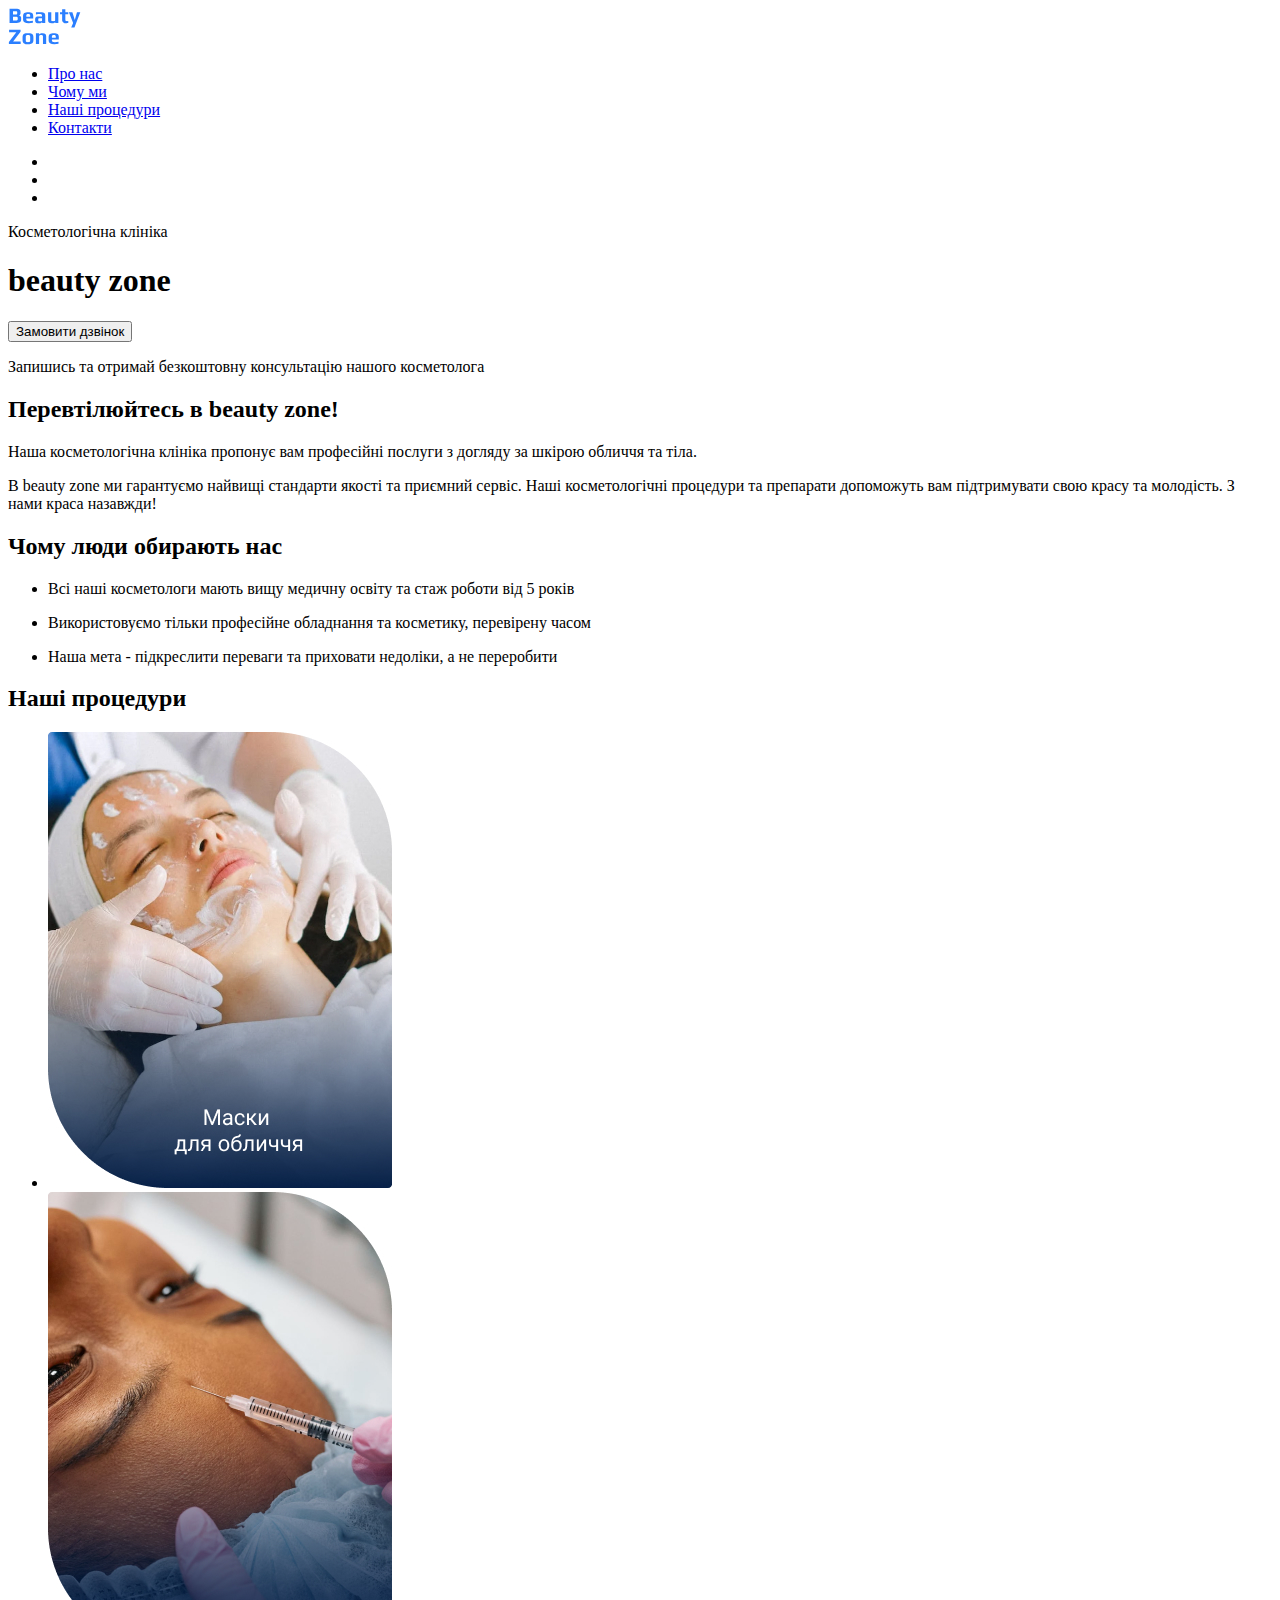
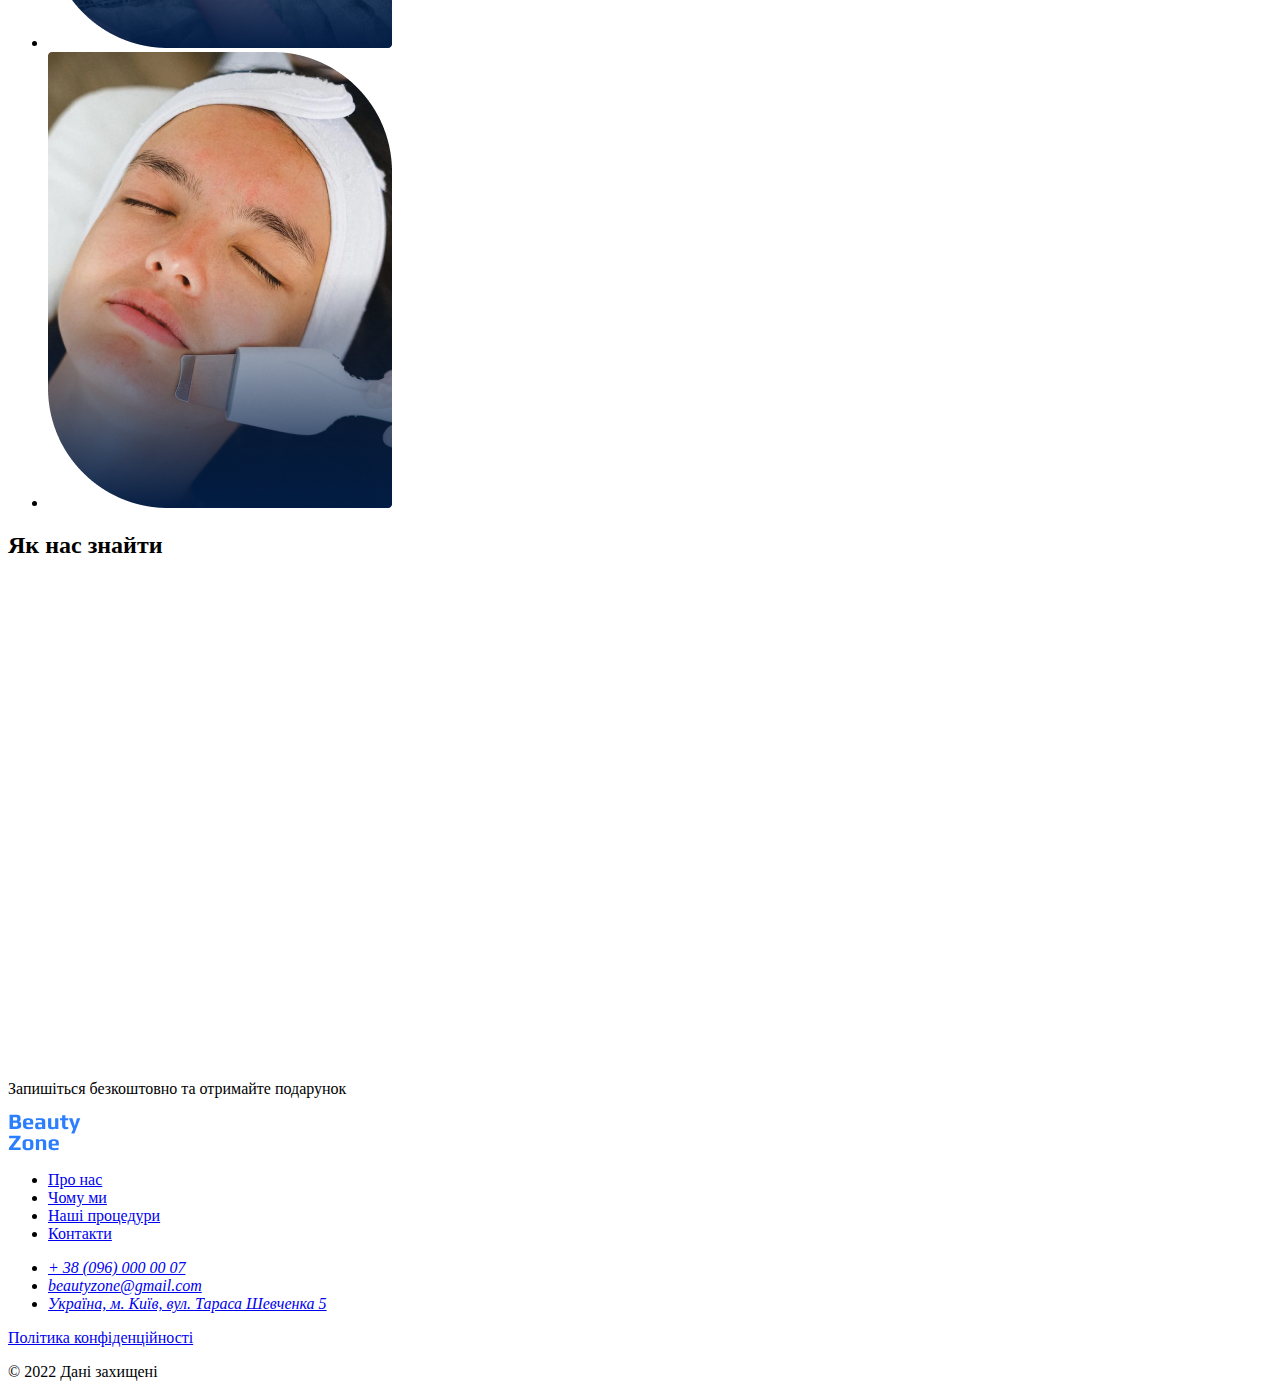
==== Beauty zone.html @ 96391a67 "Markup created" ====
<!DOCTYPE html>
<html lang="uk">
  <head>
    <meta charset="UTF-8" />
    <meta name="viewport" content="width=device-width, initial-scale=1.0" />
    <title>Beauty Zone</title>
  </head>
  <body>
    <header >
      <nav>
        <a href="/Beauty zone.html">
          <img src="./images/logo.svg" alt="Logo" />
        </a>
        <ul>
          <li><a href="#about_us-section">Про нас</a></li>
          <li><a href="#why_us-section">Чому ми</a></li>
          <li><a href="#procedures-section">Наші процедури</a></li>
          <li><a href="#contact-section">Контакти</a></li>
        </ul>
      </nav>
      <ul>
        <li><a href="#"></a></li>
        <!--logo tel-->
        <li><a href="#"></a></li>
        <!--logo facebook-->
        <li><a href="#"></a></li>
        <!--logo instagram-->
      </ul>
    </header>
    <main>
      <section>
        <p>Косметологічна клініка</p>
        <h1>beauty zone</h1>
        <button type="button">Замовити дзвінок</button>
        <p>Запишись та отримай безкоштовну консультацію нашого косметолога</p>
      </section>
      <section id="about_us-section">
        <h2>Перевтілюйтесь в <span>beauty zone!</span></h2>
        <p>
          Наша косметологічна клініка пропонує вам професійні послуги з догляду
          за шкірою обличчя та тіла.
        </p>
        <p>
          B <span>beauty zone</span> ми гарантуємо найвищі стандарти якості та
          приємний сервіс. Наші косметологічні процедури та препарати допоможуть
          вам підтримувати свою красу та молодість. З нами краса назавжди!
        </p>
      </section>
      <section id="why_us-section">
        <h2>Чому люди обирають нас</h2>
        <ul>
          <li>
            <p>
              Всі наші косметологи мають вищу медичну освіту та стаж роботи від
              5 років
            </p>
          </li>
          <li>
            <p>
              Використовуємо тільки професійне обладнання та косметику,
              перевірену часом
            </p>
          </li>
          <li>
            <p>
              Наша мета - підкреслити переваги та приховати недоліки, а не
              переробити
            </p>
          </li>
        </ul>
      </section>
      <section id="procedures-section">
        <h2>Наші процедури</h2>
        <ul>
          <li>
            <img
              src="./images/mask-for-face.jpg"
              alt="Дівчині накладають маску на обличчя"
            />
          </li>
          <li>
            <img
              src="./images/shots-of-beauty.jpg"
              alt="Дівчині роблять уколи краси"
            />
          </li>
          <li>
            <img
              src="./images/face-massage.png"
              alt="Дівчині роблять массаж обличчя"
            />
          </li>
        </ul>
      </section>
      <section id="contact-section">
        <h2>Як нас знайти</h2>
        <iframe src="https://www.google.com/maps/embed?pb=!1m18!1m12!1m3!1d2537.475609857368!2d30.772648476064045!3d50.506716783311504!2m3!1f0!2f0!3f0!3m2!1i1024!2i768!4f13.1!3m3!1m2!1s0x40d4d97de411b701%3A0x48116b28f7f00d94!2z0LLRg9C70LjRhtGPINCi0LDRgNCw0YHQsCDQqNC10LLRh9C10L3QutCwLCA1LCDQkdGA0L7QstCw0YDQuCwg0JrQuNGX0LLRgdGM0LrQsCDQvtCx0LvQsNGB0YLRjCwg0KPQutGA0LDRl9C90LAsIDA3NDAw!5e0!3m2!1suk!2spl!4v1744116271645!5m2!1suk!2spl" width="605" height="481" style="border:0;" allowfullscreen="" loading="lazy" referrerpolicy="no-referrer-when-downgrade"></iframe>
        <p>Запишіться <span>безкоштовно</span> та отримайте подарунок</p>
        <!--forms fo contacts-->
      </section>
    </main>
    <footer>
      <nav>
        <a href="/Beauty zone.html">
          <img src="./images/logo.svg" alt="Logo" />
        </a>
        <ul>
          <li><a href="#about_us-section">Про нас</a></li>
          <li><a href="#why_us-section">Чому ми</a></li>
          <li><a href="#procedures-section">Наші процедури</a></li>
          <li><a href="#contact-section">Контакти</a></li>
        </ul>
      </nav>
      <address>
        <ul>
          <li><a href="tel:+380960000007">+ 38 (096) 000 00 07</a></li>
          <li>
            <a href="mailto:beautyzone@gmail.com">beautyzone@gmail.com</a>
          </li>
          <li>
            <a href="https://maps.app.goo.gl/SYzm7w8PMbgBX2756" target="_blank"
              >Україна, м. Київ, вул. Тараса Шевченка 5</a
            >
          </li>
        </ul>
      </address>
      <a href="#" target="_blank">Політика конфіденційності</a>
      <p>© 2022 Дані захищені</p>
    </footer>
  </body>
</html>
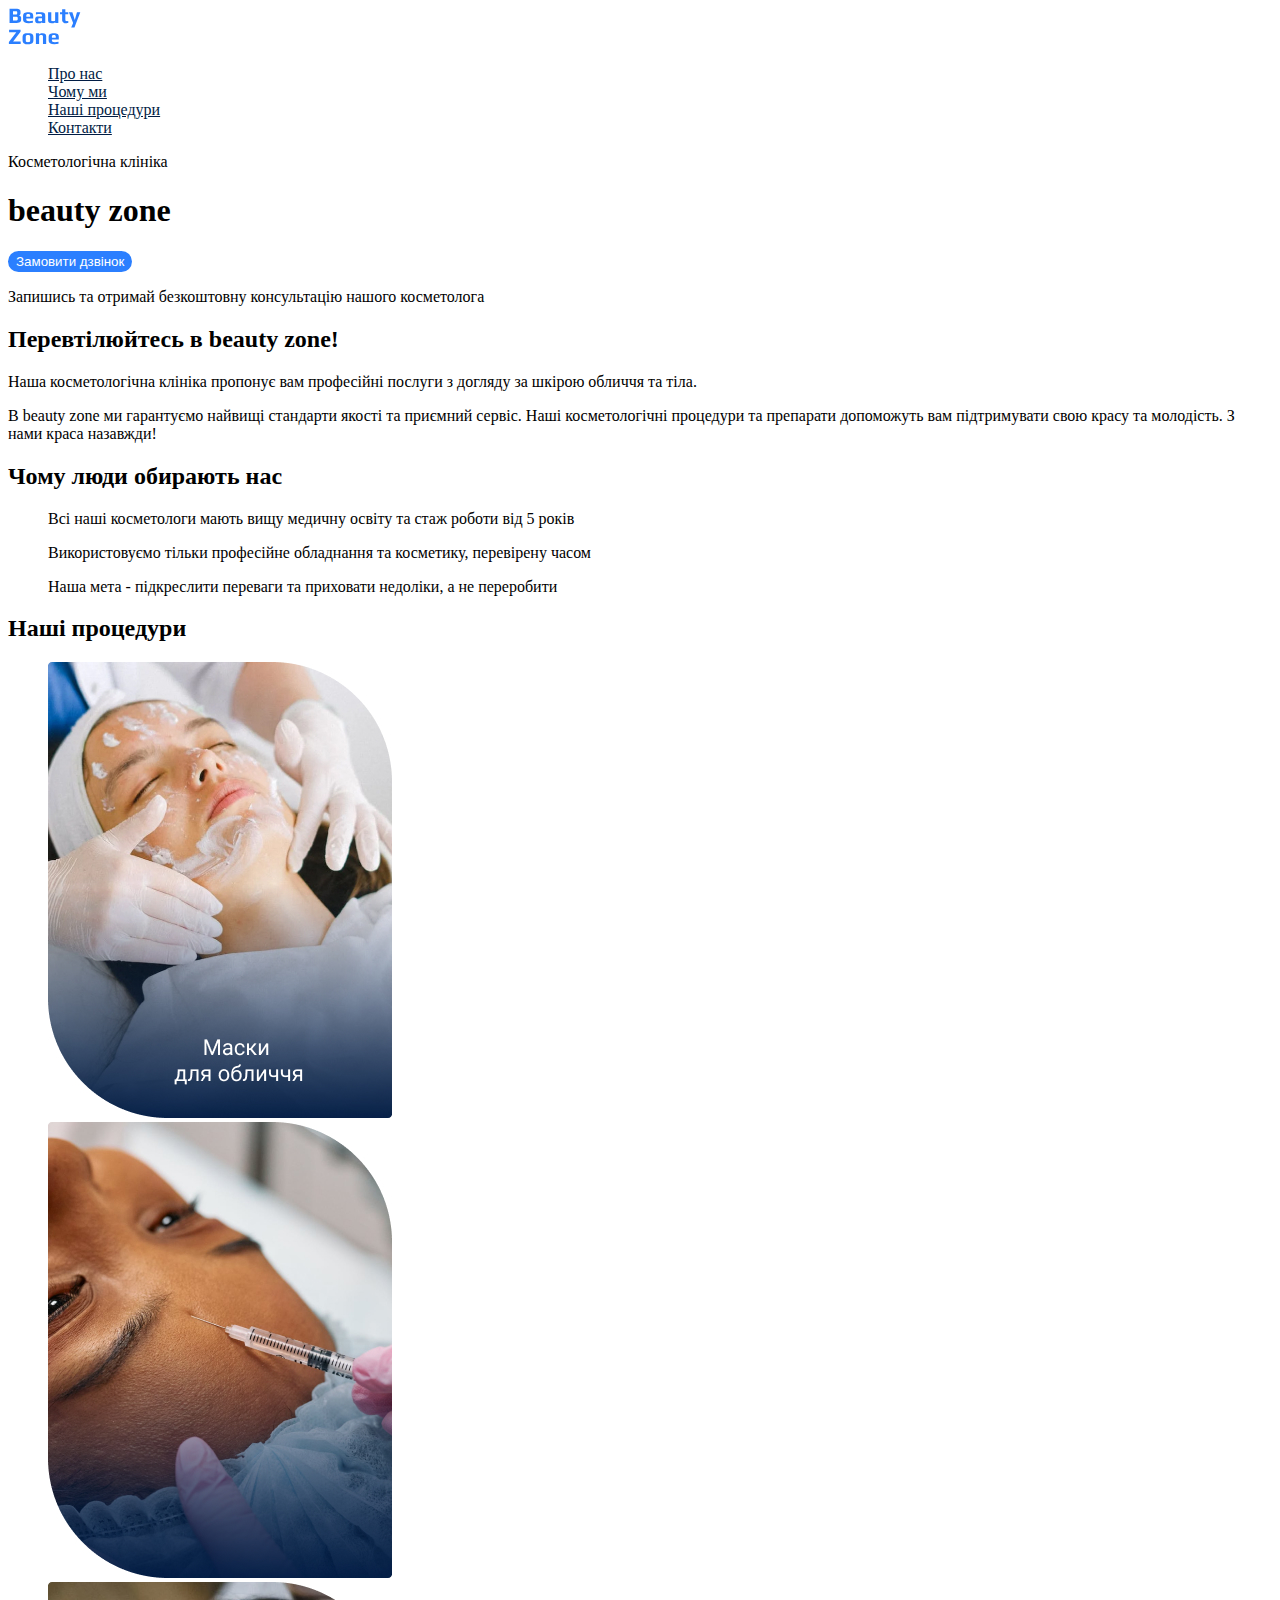
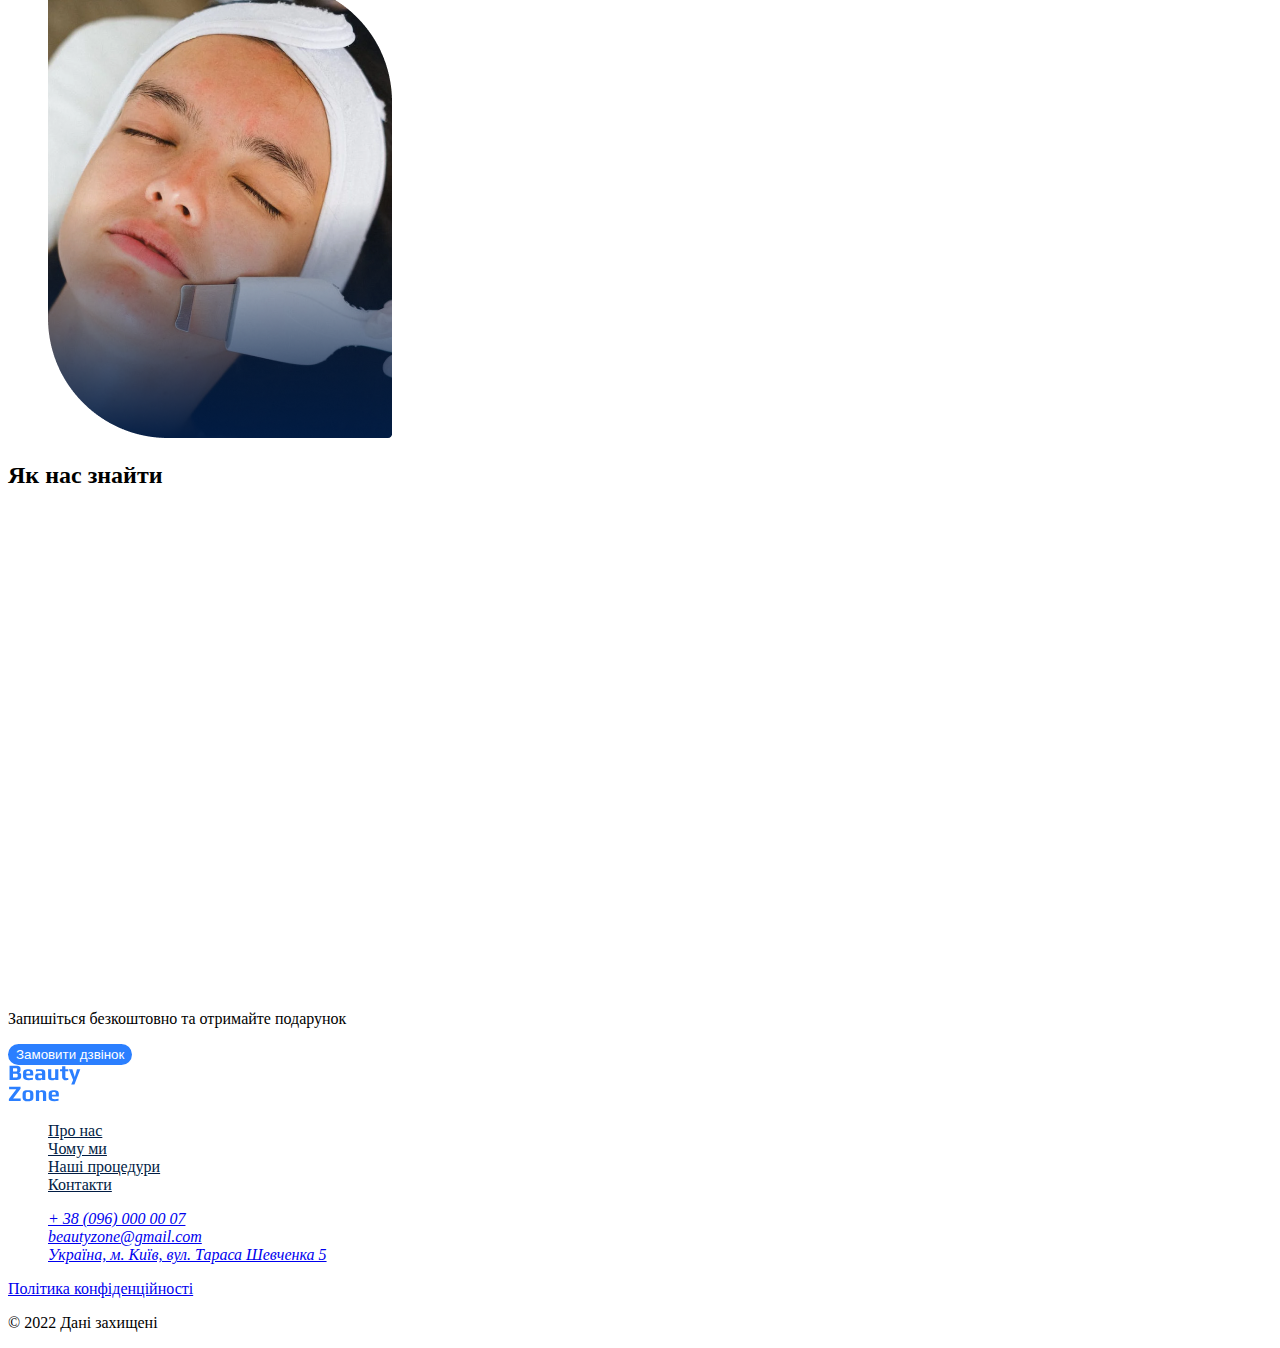
==== commit 395b2a37: "Add CSS styles for links and buttons to enhance UI" ====
--- a/Beauty zone.html
+++ b/Beauty zone.html
@@ -4,6 +4,7 @@
     <meta charset="UTF-8" />
     <meta name="viewport" content="width=device-width, initial-scale=1.0" />
     <title>Beauty Zone</title>
+    <link rel="stylesheet" href="/css/style.css">
   </head>
   <body>
     <header >
@@ -12,10 +13,10 @@
           <img src="./images/logo.svg" alt="Logo" />
         </a>
         <ul>
-          <li><a href="#about_us-section">Про нас</a></li>
-          <li><a href="#why_us-section">Чому ми</a></li>
-          <li><a href="#procedures-section">Наші процедури</a></li>
-          <li><a href="#contact-section">Контакти</a></li>
+          <li><a class="link" href="#about_us-section">Про нас</a></li>
+          <li><a class="link" href="#why_us-section">Чому ми</a></li>
+          <li><a class="link" href="#procedures-section">Наші процедури</a></li>
+          <li><a class="link" href="#contact-section">Контакти</a></li>
         </ul>
       </nav>
       <ul>
@@ -28,10 +29,10 @@
       </ul>
     </header>
     <main>
-      <section>
+      <section id="hero-section">
         <p>Косметологічна клініка</p>
         <h1>beauty zone</h1>
-        <button type="button">Замовити дзвінок</button>
+        <button class="button" type="button">Замовити дзвінок</button>
         <p>Запишись та отримай безкоштовну консультацію нашого косметолога</p>
       </section>
       <section id="about_us-section">
@@ -97,6 +98,7 @@
         <iframe src="https://www.google.com/maps/embed?pb=!1m18!1m12!1m3!1d2537.475609857368!2d30.772648476064045!3d50.506716783311504!2m3!1f0!2f0!3f0!3m2!1i1024!2i768!4f13.1!3m3!1m2!1s0x40d4d97de411b701%3A0x48116b28f7f00d94!2z0LLRg9C70LjRhtGPINCi0LDRgNCw0YHQsCDQqNC10LLRh9C10L3QutCwLCA1LCDQkdGA0L7QstCw0YDQuCwg0JrQuNGX0LLRgdGM0LrQsCDQvtCx0LvQsNGB0YLRjCwg0KPQutGA0LDRl9C90LAsIDA3NDAw!5e0!3m2!1suk!2spl!4v1744116271645!5m2!1suk!2spl" width="605" height="481" style="border:0;" allowfullscreen="" loading="lazy" referrerpolicy="no-referrer-when-downgrade"></iframe>
         <p>Запишіться <span>безкоштовно</span> та отримайте подарунок</p>
         <!--forms fo contacts-->
+         <button class="contact-button button" type="button">Замовити дзвінок</button>
       </section>
     </main>
     <footer>
@@ -105,10 +107,10 @@
           <img src="./images/logo.svg" alt="Logo" />
         </a>
         <ul>
-          <li><a href="#about_us-section">Про нас</a></li>
-          <li><a href="#why_us-section">Чому ми</a></li>
-          <li><a href="#procedures-section">Наші процедури</a></li>
-          <li><a href="#contact-section">Контакти</a></li>
+          <li><a class="link" href="#about_us-section">Про нас</a></li>
+          <li><a class="link" href="#why_us-section">Чому ми</a></li>
+          <li><a class="link" href="#procedures-section">Наші процедури</a></li>
+          <li><a class="link" href="#contact-section">Контакти</a></li>
         </ul>
       </nav>
       <address>
--- a/css/style.css
+++ b/css/style.css
@@ -0,0 +1,24 @@
+ul {
+  list-style-type: none;
+}
+
+.link {
+  color: #011c44;
+}
+
+.link:hover {
+  color: #2b7fff;
+}
+
+.button {
+  color: #ffffff;
+  background-color: #2b7fff;
+  border: 2px solid #2b7fff;
+  border-radius: 32px;
+  cursor: pointer;
+}
+
+.button:hover {
+  color: #011c44;
+  background-color: transparent;
+}
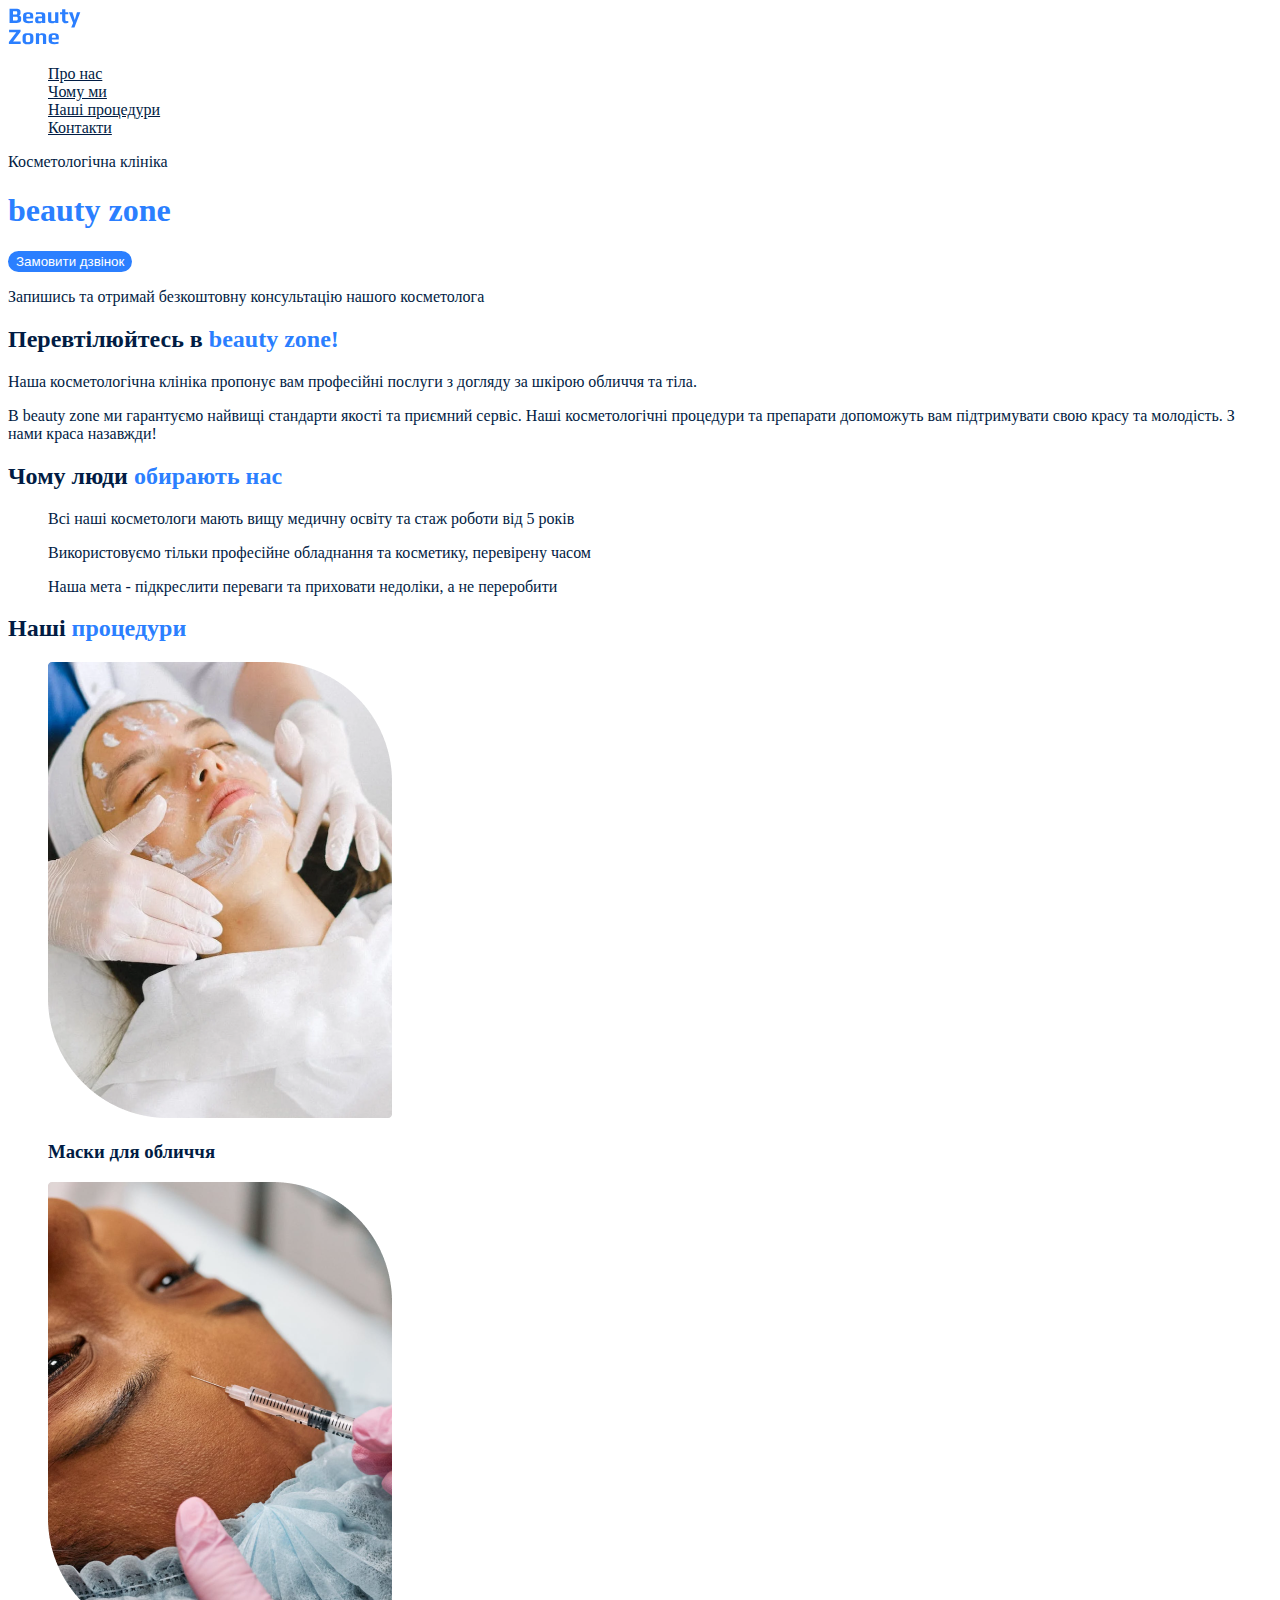
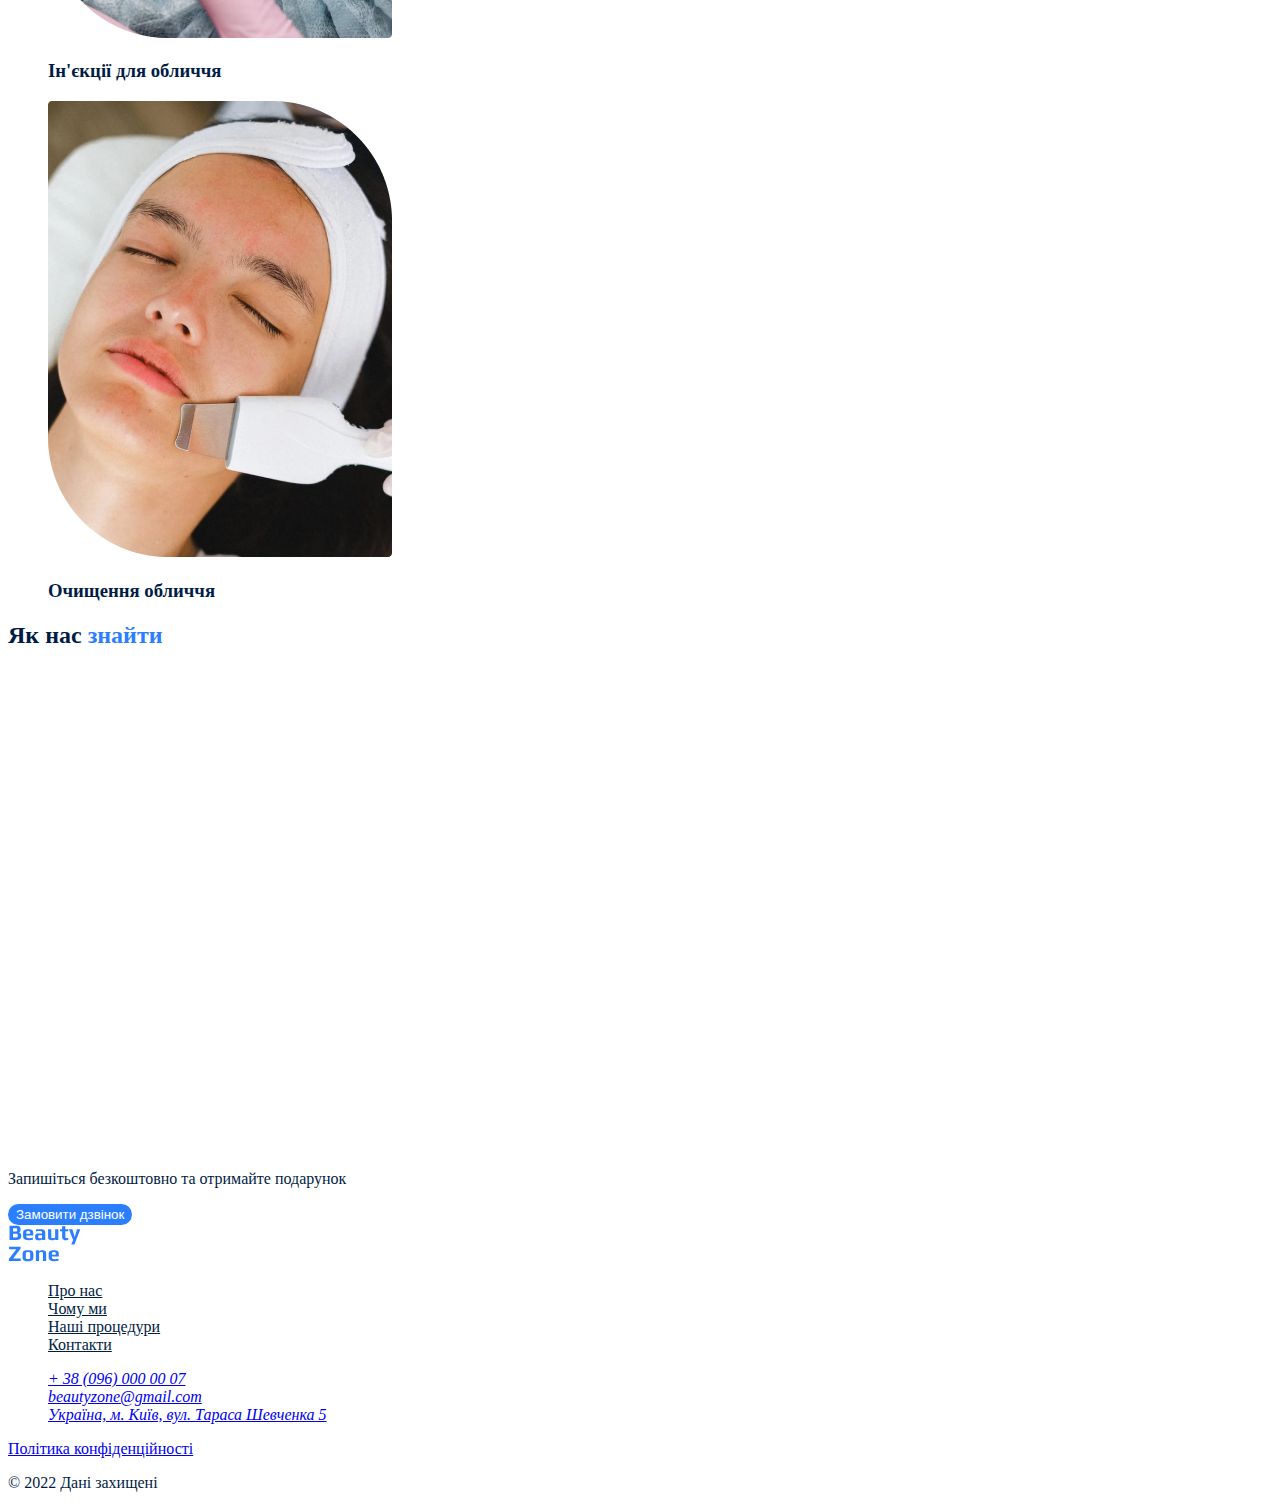
==== commit 324677e4: "Refactor HTML structure and improve accessibility; update CSS variables and styles for consistency" ====
--- a/Beauty zone.html
+++ b/Beauty zone.html
@@ -4,10 +4,10 @@
     <meta charset="UTF-8" />
     <meta name="viewport" content="width=device-width, initial-scale=1.0" />
     <title>Beauty Zone</title>
-    <link rel="stylesheet" href="/css/style.css">
+    <link rel="stylesheet" href="/css/style.css" />
   </head>
   <body>
-    <header >
+    <header>
       <nav>
         <a href="/Beauty zone.html">
           <img src="./images/logo.svg" alt="Logo" />
@@ -31,7 +31,7 @@
     <main>
       <section id="hero-section">
         <p>Косметологічна клініка</p>
-        <h1>beauty zone</h1>
+        <h1 class="Hero-title">beauty zone</h1>
         <button class="button" type="button">Замовити дзвінок</button>
         <p>Запишись та отримай безкоштовну консультацію нашого косметолога</p>
       </section>
@@ -48,7 +48,7 @@
         </p>
       </section>
       <section id="why_us-section">
-        <h2>Чому люди обирають нас</h2>
+        <h2>Чому люди <span>обирають нас</span></h2>
         <ul>
           <li>
             <p>
@@ -71,34 +71,47 @@
         </ul>
       </section>
       <section id="procedures-section">
-        <h2>Наші процедури</h2>
+        <h2>Наші <span>процедури</span></h2>
         <ul>
           <li>
             <img
-              src="./images/mask-for-face.jpg"
+              src="/images/mask-for-face.jpg"
               alt="Дівчині накладають маску на обличчя"
             />
+            <h3>Маски для обличчя</h3>
           </li>
           <li>
             <img
               src="./images/shots-of-beauty.jpg"
-              alt="Дівчині роблять уколи краси"
+              alt="Дівчині роблять Ін'єкції для обличчя"
             />
+            <h3>Ін'єкції для обличчя</h3>
           </li>
           <li>
             <img
               src="./images/face-massage.png"
-              alt="Дівчині роблять массаж обличчя"
+              alt="Дівчині роблять очищення обличчя"
             />
+            <h3>Очищення обличчя</h3>
           </li>
         </ul>
       </section>
       <section id="contact-section">
-        <h2>Як нас знайти</h2>
-        <iframe src="https://www.google.com/maps/embed?pb=!1m18!1m12!1m3!1d2537.475609857368!2d30.772648476064045!3d50.506716783311504!2m3!1f0!2f0!3f0!3m2!1i1024!2i768!4f13.1!3m3!1m2!1s0x40d4d97de411b701%3A0x48116b28f7f00d94!2z0LLRg9C70LjRhtGPINCi0LDRgNCw0YHQsCDQqNC10LLRh9C10L3QutCwLCA1LCDQkdGA0L7QstCw0YDQuCwg0JrQuNGX0LLRgdGM0LrQsCDQvtCx0LvQsNGB0YLRjCwg0KPQutGA0LDRl9C90LAsIDA3NDAw!5e0!3m2!1suk!2spl!4v1744116271645!5m2!1suk!2spl" width="605" height="481" style="border:0;" allowfullscreen="" loading="lazy" referrerpolicy="no-referrer-when-downgrade"></iframe>
+        <h2>Як нас <span>знайти</span></h2>
+        <iframe
+          src="https://www.google.com/maps/embed?pb=!1m18!1m12!1m3!1d2537.475609857368!2d30.772648476064045!3d50.506716783311504!2m3!1f0!2f0!3f0!3m2!1i1024!2i768!4f13.1!3m3!1m2!1s0x40d4d97de411b701%3A0x48116b28f7f00d94!2z0LLRg9C70LjRhtGPINCi0LDRgNCw0YHQsCDQqNC10LLRh9C10L3QutCwLCA1LCDQkdGA0L7QstCw0YDQuCwg0JrQuNGX0LLRgdGM0LrQsCDQvtCx0LvQsNGB0YLRjCwg0KPQutGA0LDRl9C90LAsIDA3NDAw!5e0!3m2!1suk!2spl!4v1744116271645!5m2!1suk!2spl"
+          width="605"
+          height="481"
+          style="border: 0"
+          allowfullscreen=""
+          loading="lazy"
+          referrerpolicy="no-referrer-when-downgrade"
+        ></iframe>
         <p>Запишіться <span>безкоштовно</span> та отримайте подарунок</p>
         <!--forms fo contacts-->
-         <button class="contact-button button" type="button">Замовити дзвінок</button>
+        <button class="contact-button button" type="button">
+          Замовити дзвінок
+        </button>
       </section>
     </main>
     <footer>
--- a/css/style.css
+++ b/css/style.css
@@ -1,24 +1,52 @@
+/* Base */
+:root {
+  --primary-color-white: #ffffff;
+  --primary-color-light-blue: #2b7fff;
+  --primary-color-dark-blue: #011c44;
+  --secondary-color-dark-blue: #011f4a;
+  --secondary-color-light-grey: #747272;
+  --secondary-color-dark-grey: #4a4a4a;
+}
+
+/* Base */
+body {
+  color: var(--primary-color-dark-blue);
+}
+h2 span {
+  color: var(--primary-color-light-blue);
+}
+
 ul {
   list-style-type: none;
 }
 
+/* Link */
 .link {
-  color: #011c44;
+  color: var(--primary-color-dark-blue);
 }
 
 .link:hover {
-  color: #2b7fff;
+  color: var(--primary-color-light-blue);
 }
+
+/* Button */
 
 .button {
   color: #ffffff;
-  background-color: #2b7fff;
-  border: 2px solid #2b7fff;
+  background-color: var(--primary-color-light-blue);
+  border: 2px solid var(--primary-color-light-blue);
   border-radius: 32px;
   cursor: pointer;
+  padding: auto;
 }
 
 .button:hover {
-  color: #011c44;
+  color: var(--primary-color-dark-blue);
   background-color: transparent;
 }
+
+/* Hero section */
+
+.Hero-title {
+  color: var(--primary-color-light-blue);
+}
